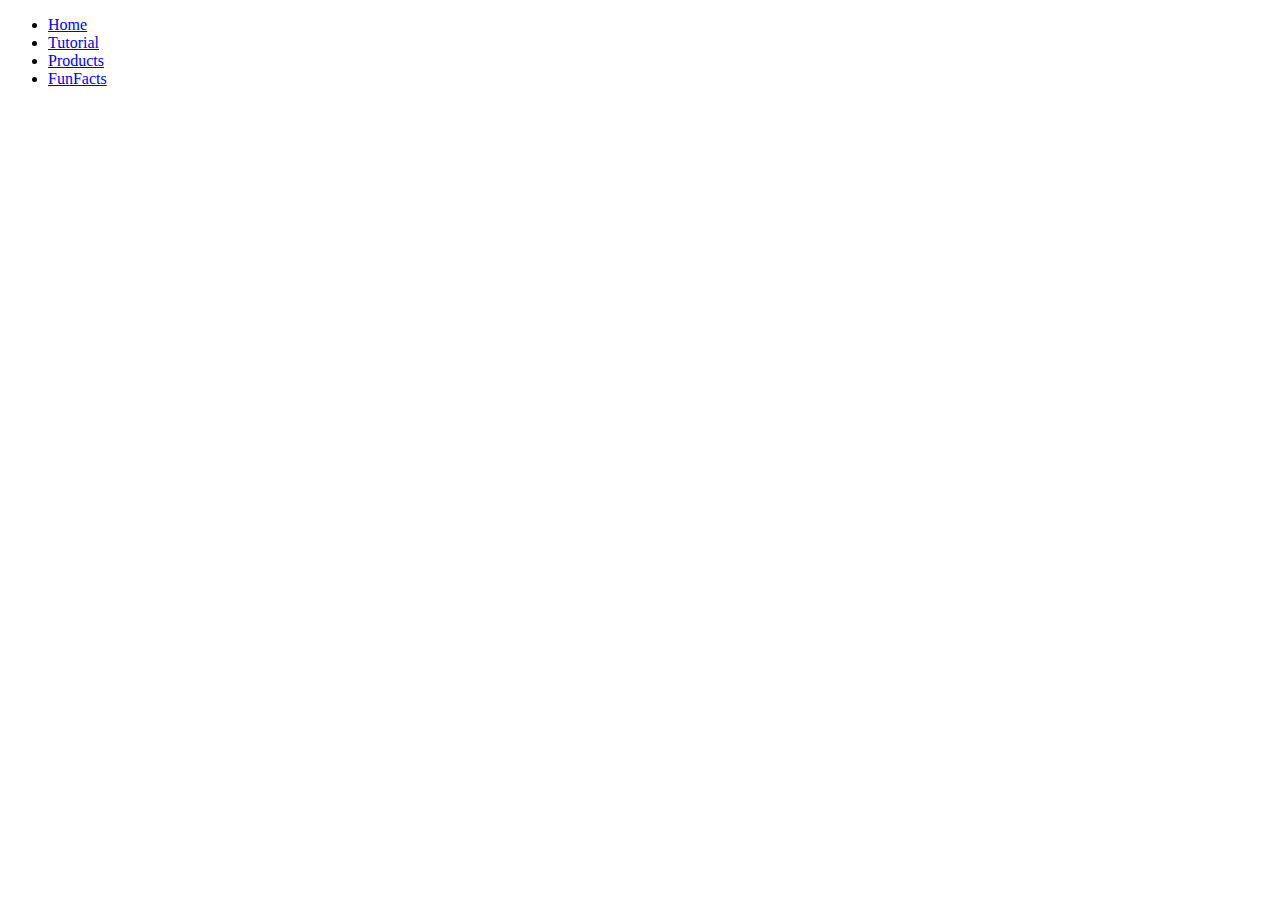
==== index.html @ ff4d8b05 "recommit" ====
<!DOCTYPE html>
<html lang="en">
<head>
    <meta charset="UTF-8">
    <meta name="viewport" content="width=device-width, initial-scale=1.0">
    <link rel="stylesheet" href="style.css">
    <title>How to brush your teeth</title>
</head>
<body>
    
    <ul>
        <li><a class="active" href="index.html">Home</a></li>
        <li><a href="how.html">Tutorial</a></li>
        <li><a href="products.html">Products</a></li>
        <li><a href="facts.html">FunFacts</a></li>
    </ul>



</body>
</html>
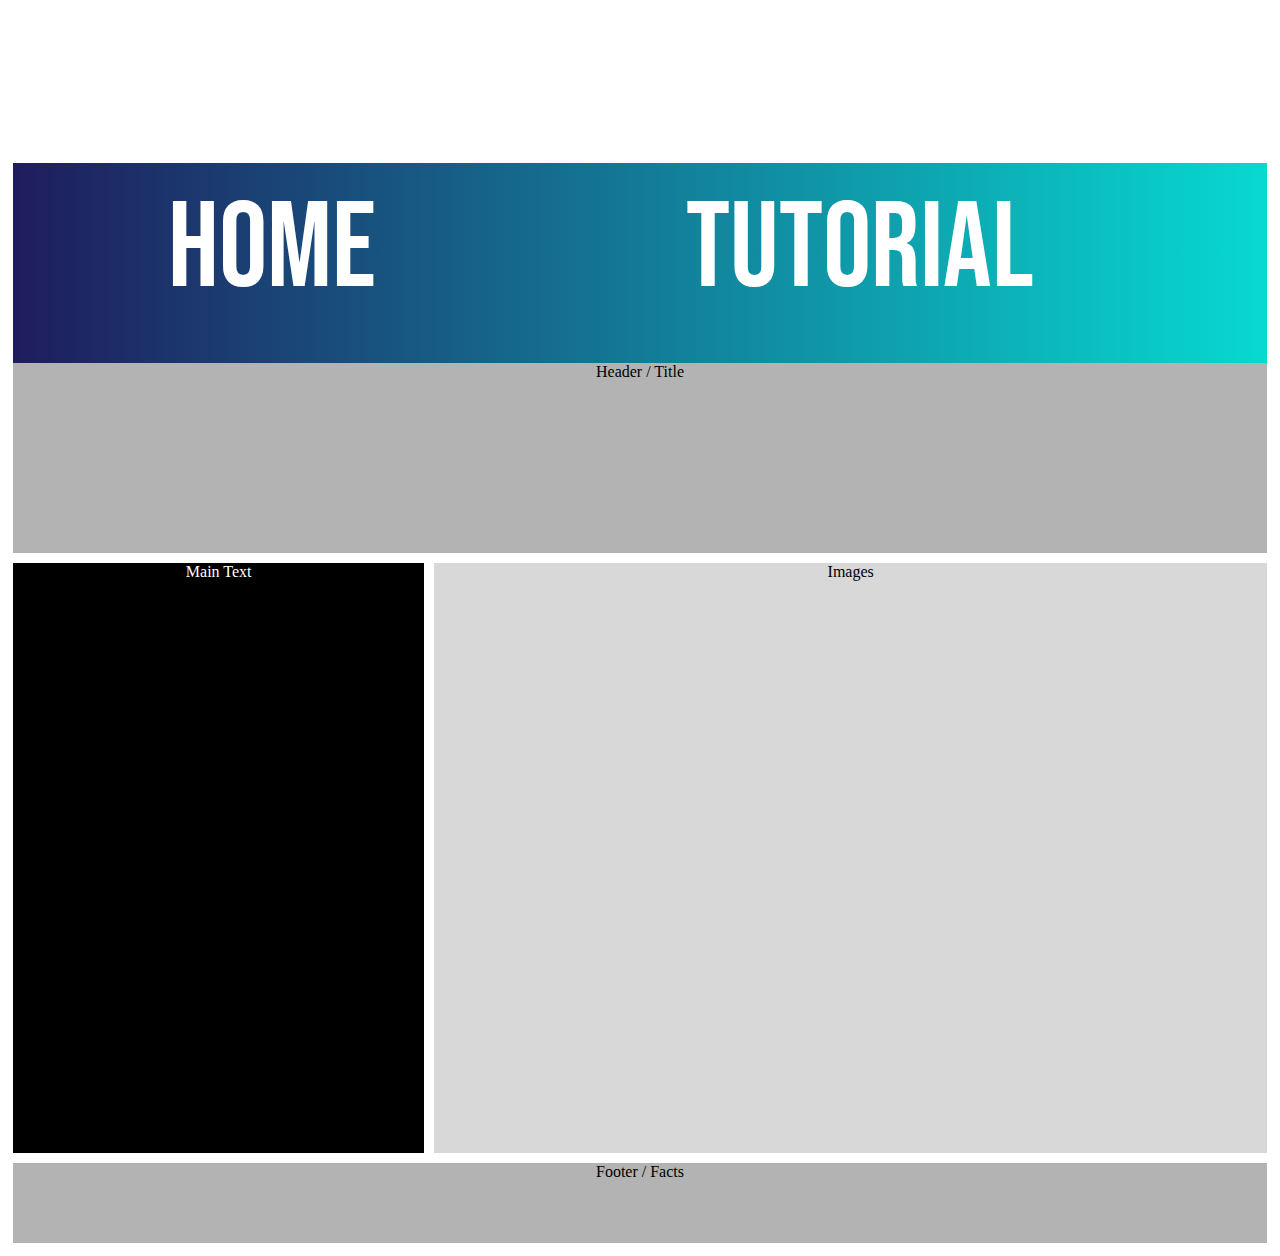
==== commit 837b4643: "80% done Nav Menu 40% Home" ====
--- a/index.html
+++ b/index.html
@@ -5,17 +5,51 @@
     <meta name="viewport" content="width=device-width, initial-scale=1.0">
     <link rel="stylesheet" href="style.css">
     <title>How to brush your teeth</title>
+
+
+    <link rel="preconnect" href="https://fonts.googleapis.com">
+<link rel="preconnect" href="https://fonts.gstatic.com" crossorigin>
+<link href="https://fonts.googleapis.com/css2?family=Bebas+Neue&display=swap" rel="stylesheet">
+
+
 </head>
 <body>
     
-    <ul>
-        <li><a class="active" href="index.html">Home</a></li>
-        <li><a href="how.html">Tutorial</a></li>
-        <li><a href="products.html">Products</a></li>
-        <li><a href="facts.html">FunFacts</a></li>
-    </ul>
+    
 
+    <div class="container">
+        
+       
 
+        <div class="header">
+                               
+            
+                               
+            <ul>
+                <li><a class="active" href="index.html">Home</a></li>
+                <li><a href="how.html">Tutorial</a></li>
+                <li><a href="products.html">Products</a></li>
+            </ul>
+        
+        
+        
+        </div>
+
+        <div class="intro">
+                                Header / Title
+                                </div>
+
+        <div class="box1">
+                                Main Text
+                                </div>
+
+         <div class="box2">
+                                Images
+                                </div>
+         
+        <div class="footer">
+                                Footer / Facts
+                                </div>
 
 </body>
 </html>--- a/style.css
+++ b/style.css
@@ -0,0 +1,112 @@
+ul {
+    list-style-type: none;
+    margin: 0;
+    padding: 0;
+    overflow: hidden;
+    background: rgb(31,28,94);
+    background: linear-gradient(90deg, rgba(31,28,94,1) 0%, rgba(7,217,207,1) 100%);
+    font-family: Bebas Neue;
+    
+  }
+
+  
+li {
+    float: left;
+}
+
+li a {
+    display: block;
+    color: rgb(245, 209, 8);
+    text-align: center;
+    padding: 14px 155px;
+    font-size: 121px;
+    text-decoration: none;
+    font-family: Bebas Neue;
+}
+
+li a:hover {
+    background: rgb(255,255,255);
+    background: linear-gradient(90deg,
+         rgba(255,255,255,0.3087359943977591) 0%,
+         rgba(255,255,255,0.31433823529411764) 100%);
+}
+
+  p {
+  
+    width: 100%;
+    text-align: center ;
+    
+    color: #ffffff;
+    
+    font-family: Bebas Neue;
+    font-size: 45px;
+  }
+  a:link {
+    color: #ffffff;
+    text-decoration:none;
+  }
+  a:visited {
+    color: #ffffff;
+  }
+  
+  a:hover {
+    color: #00eeff;
+  }
+  
+
+html {
+    cursor: url("cursor.png"), auto;
+}
+
+.container {
+    display: grid;
+    grid-template-columns: 1fr 1fr 1fr;
+    grid-template-rows: 150px 200px 200px 600px 90px ;
+} 
+
+
+
+.header {
+    grid-column: 1/4 ;
+    grid-row: 2/3 ;
+    background-color: rgb(0, 0, 0);
+    color: rgb(255, 255, 255);
+    margin: 5px;
+    text-align: center;
+    background: rgb(31,28,94);
+    background: linear-gradient(90deg, rgba(31,28,94,1) 0%, rgba(7,217,207,1) 100%);
+}
+.intro {
+    grid-column: 1/4 ;
+    grid-row: 3/4 ;
+    background-color: rgb(179, 179, 179);
+    color: rgb(0, 0, 0);
+    margin: 5px;
+    text-align: center;
+}
+
+.box1 {
+    grid-column: 1/2 ;
+    grid-row: 4/5;
+    background-color: rgb(0, 0, 0);
+    color: rgb(255, 255, 255);
+    margin: 5px;
+    text-align: center;
+}
+.box2 {
+    grid-column: 2/4 ;
+    grid-row: 4/5;
+    background-color: rgb(216, 216, 216);
+    color: rgb(0, 0, 0);
+    margin: 5px;
+    text-align: center;
+}
+
+.footer {
+    grid-column: 1/4 ;
+    grid-row: 5/6 ;
+    background-color: rgb(179, 179, 179);
+    color: rgb(0, 0, 0);
+    margin: 5px;
+    text-align: center;
+}
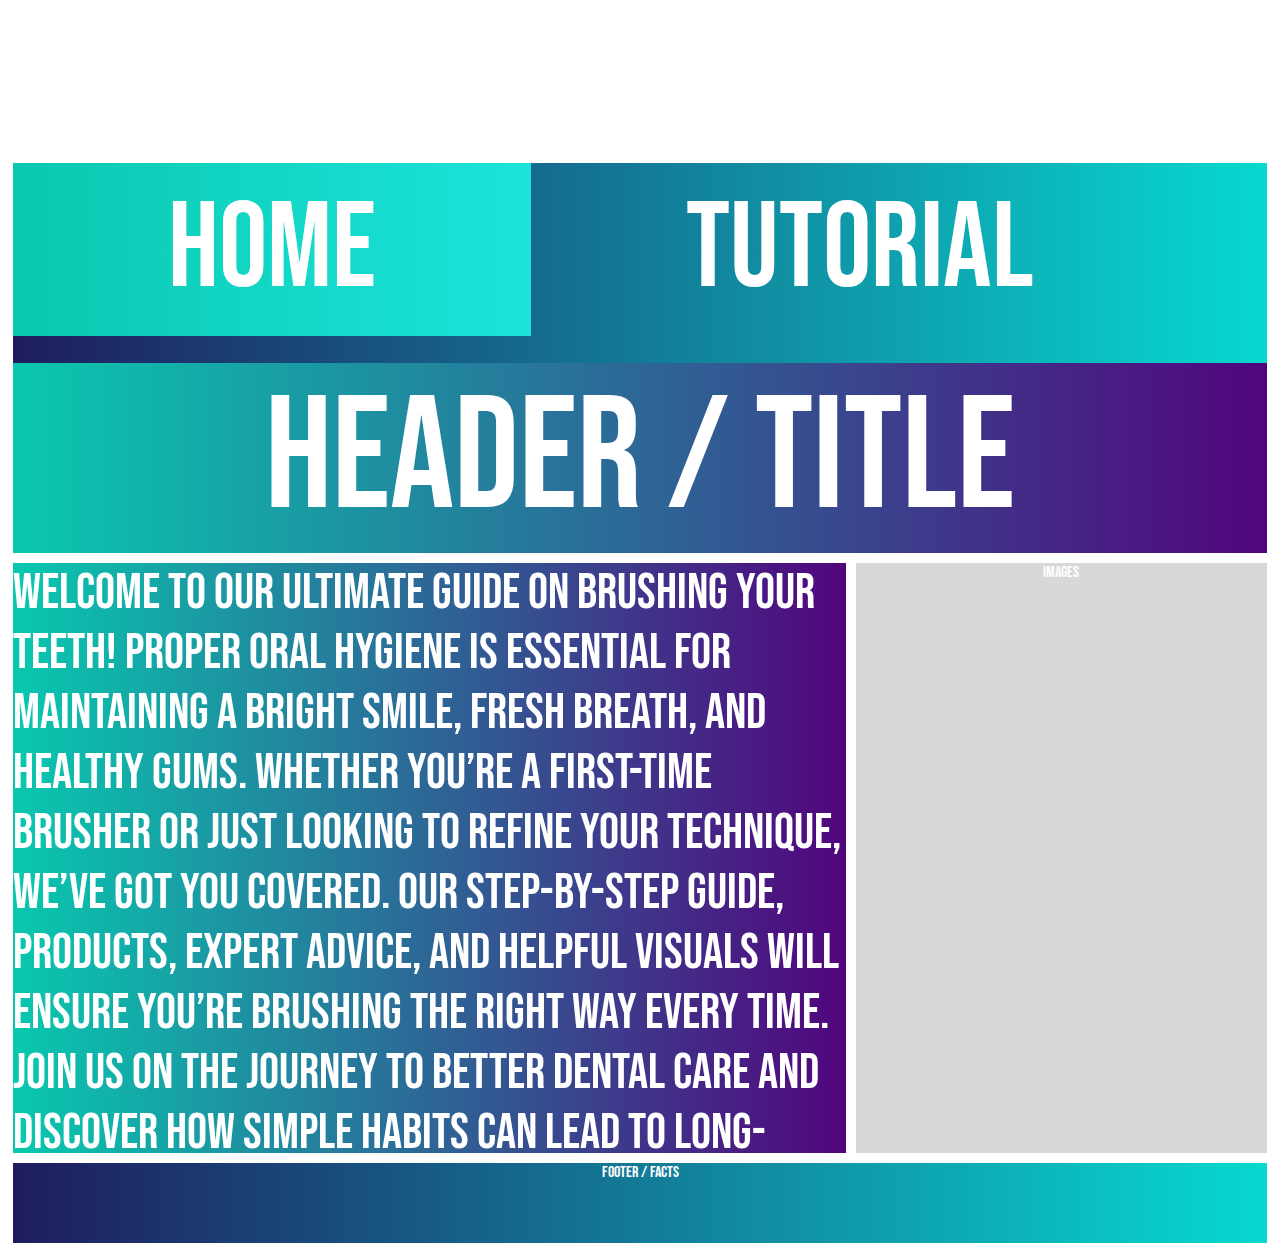
==== commit 9bb10ced: "90% done home finished Nav" ====
--- a/index.html
+++ b/index.html
@@ -36,19 +36,20 @@
         </div>
 
         <div class="intro">
-                                Header / Title
+              Header / Title
                                 </div>
 
         <div class="box1">
-                                Main Text
+            Welcome to our ultimate guide on brushing your teeth! Proper oral hygiene is essential for maintaining a bright smile, fresh breath, and healthy gums. Whether you’re a first-time brusher or just looking to refine your technique, we’ve got you covered. Our step-by-step guide, products, expert advice, and helpful visuals will ensure you’re brushing the right way every time. Join us on the journey to better dental care and discover how simple habits can lead to long-lasting results!
+
                                 </div>
 
          <div class="box2">
-                                Images
+            Images
                                 </div>
          
         <div class="footer">
-                                Footer / Facts
+            Footer / Facts
                                 </div>
 
 </body>
--- a/style.css
+++ b/style.css
@@ -1,3 +1,12 @@
+html {
+  cursor: url("cursor.png"), auto;
+}
+
+
+
+
+
+
 ul {
     list-style-type: none;
     margin: 0;
@@ -31,6 +40,10 @@
          rgba(255,255,255,0.31433823529411764) 100%);
 }
 
+.active {
+  background: rgb(9,200,175);
+  background: linear-gradient(90deg, rgba(9,200,175,1) 0%, rgba(28,228,220,1) 100%);
+}
   p {
   
     width: 100%;
@@ -75,38 +88,51 @@
     text-align: center;
     background: rgb(31,28,94);
     background: linear-gradient(90deg, rgba(31,28,94,1) 0%, rgba(7,217,207,1) 100%);
+    font-family: Bebas Neue;
 }
 .intro {
     grid-column: 1/4 ;
     grid-row: 3/4 ;
     background-color: rgb(179, 179, 179);
-    color: rgb(0, 0, 0);
+    color: rgb(255, 255, 255);
+    font: 160px sans-serif;
     margin: 5px;
     text-align: center;
+    background: rgb(9,200,175);
+    background: linear-gradient(90deg, rgba(9,200,175,1) 0%, rgba(81,5,125,1) 100%);
+    font-family: Bebas Neue;
 }
 
 .box1 {
-    grid-column: 1/2 ;
+    grid-column: 1/3 ;
     grid-row: 4/5;
     background-color: rgb(0, 0, 0);
     color: rgb(255, 255, 255);
+    font: 50px sans-serif;
+    margin: 5px;
+    background: rgb(9,200,175);
+    background: linear-gradient(90deg, rgba(9,200,175,1) 0%, rgba(81,5,125,1) 100%);
+    font-family: Bebas Neue;
+}
+.box2 {
+    grid-column: 3/4 ;
+    grid-row: 4/5;
+    background-color: rgb(216, 216, 216);
+    color: rgb(255, 255, 255);
     margin: 5px;
     text-align: center;
-}
-.box2 {
-    grid-column: 2/4 ;
-    grid-row: 4/5;
-    background-color: rgb(216, 216, 216);
-    color: rgb(0, 0, 0);
-    margin: 5px;
-    text-align: center;
+    font-family: Bebas Neue;
 }
 
 .footer {
     grid-column: 1/4 ;
     grid-row: 5/6 ;
-    background-color: rgb(179, 179, 179);
-    color: rgb(0, 0, 0);
+    background: rgb(31,28,94);
+    background: linear-gradient(90deg, rgba(31,28,94,1) 0%, rgba(7,217,207,1) 100%);
+    color: rgb(255, 255, 255);
     margin: 5px;
     text-align: center;
+    font-family: Bebas Neue;
 }
+
+
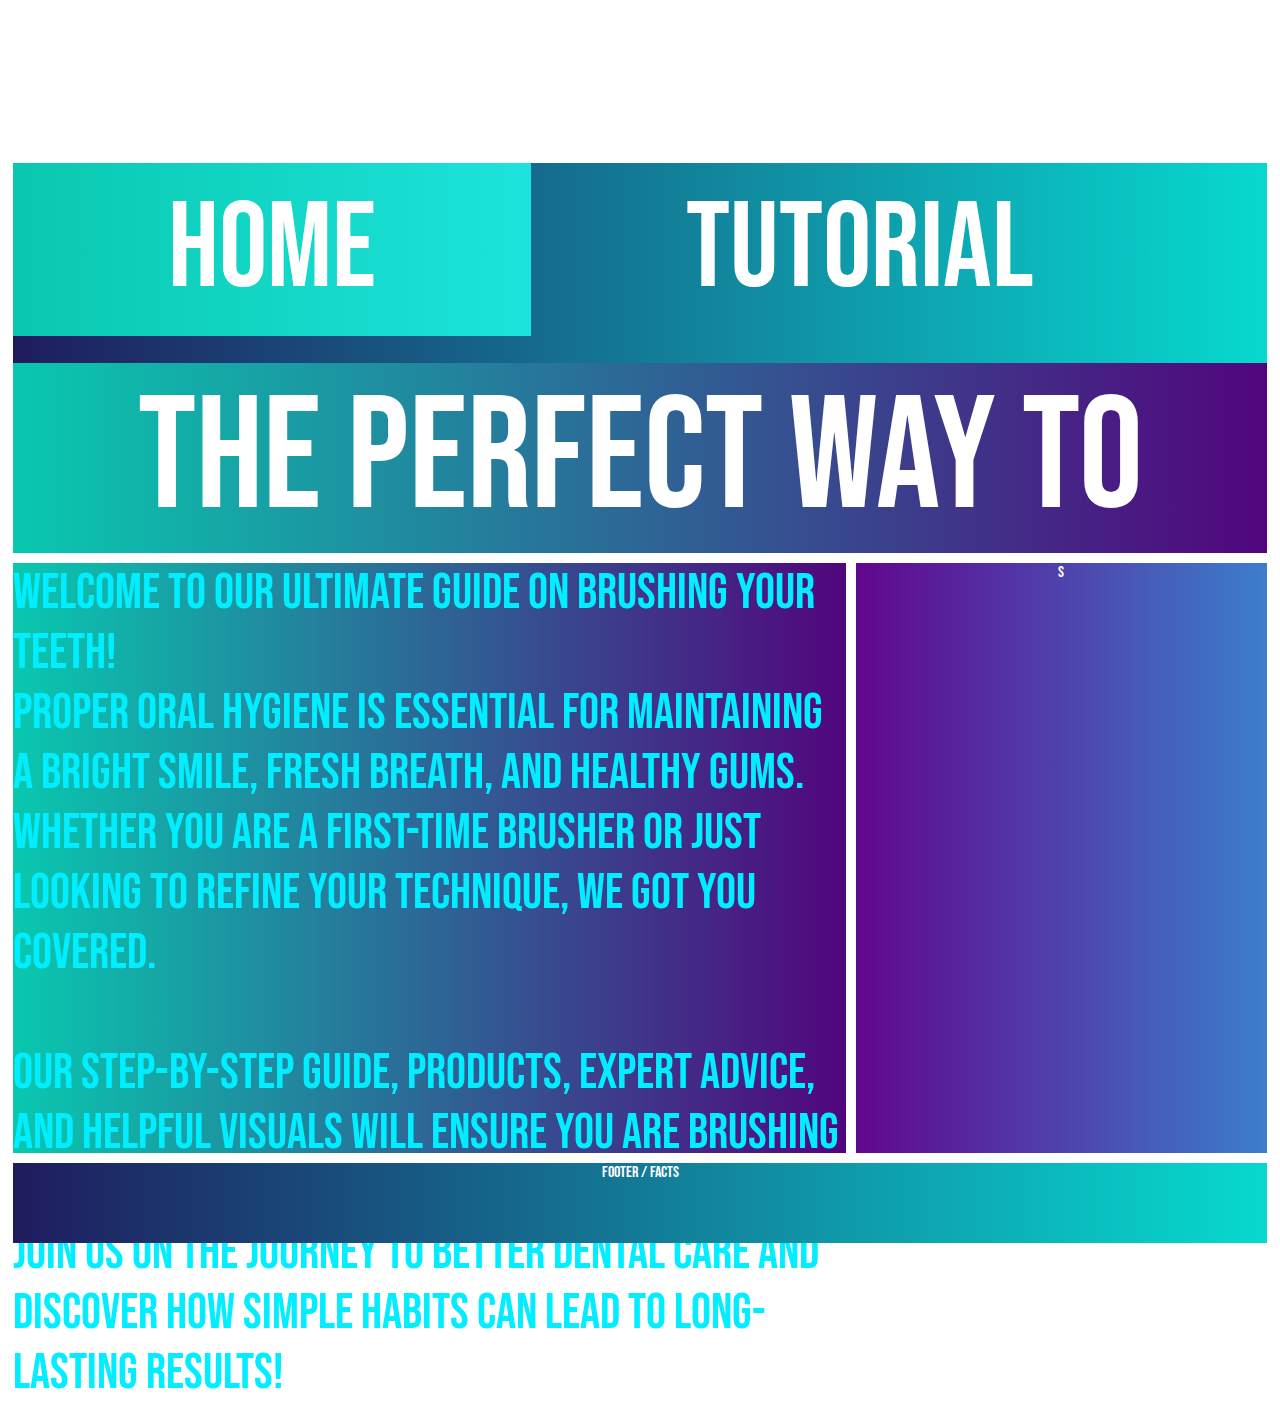
==== commit 9d589845: "yyrty" ====
--- a/index.html
+++ b/index.html
@@ -36,16 +36,21 @@
         </div>
 
         <div class="intro">
-              Header / Title
+              The Perfect Way to Brush
                                 </div>
 
         <div class="box1">
-            Welcome to our ultimate guide on brushing your teeth! Proper oral hygiene is essential for maintaining a bright smile, fresh breath, and healthy gums. Whether you’re a first-time brusher or just looking to refine your technique, we’ve got you covered. Our step-by-step guide, products, expert advice, and helpful visuals will ensure you’re brushing the right way every time. Join us on the journey to better dental care and discover how simple habits can lead to long-lasting results!
+            Welcome to our ultimate guide on brushing your teeth! <br> 
+            Proper oral hygiene is essential for maintaining a bright smile, fresh breath, and healthy gums. Whether you are a first-time brusher or just looking to refine your technique, we got you covered. <br> <br>
+            Our step-by-step guide, products, expert advice, and helpful visuals will ensure you are brushing the right way every time. <br> 
+            Join us on the journey to better dental care and discover how simple habits can lead to long-lasting results!
 
                                 </div>
 
          <div class="box2">
-            Images
+            
+            <div class="box"> 
+s                </div>
                                 </div>
          
         <div class="footer">
--- a/style.css
+++ b/style.css
@@ -107,13 +107,14 @@
     grid-column: 1/3 ;
     grid-row: 4/5;
     background-color: rgb(0, 0, 0);
-    color: rgb(255, 255, 255);
+    color: #00eeff;
     font: 50px sans-serif;
     margin: 5px;
     background: rgb(9,200,175);
     background: linear-gradient(90deg, rgba(9,200,175,1) 0%, rgba(81,5,125,1) 100%);
     font-family: Bebas Neue;
 }
+
 .box2 {
     grid-column: 3/4 ;
     grid-row: 4/5;
@@ -122,6 +123,9 @@
     margin: 5px;
     text-align: center;
     font-family: Bebas Neue;
+    background: rgb(97,6,142);
+    background: linear-gradient(90deg, rgba(97,6,142,1) 0%, rgba(60,126,204,1) 100%);
+    
 }
 
 .footer {
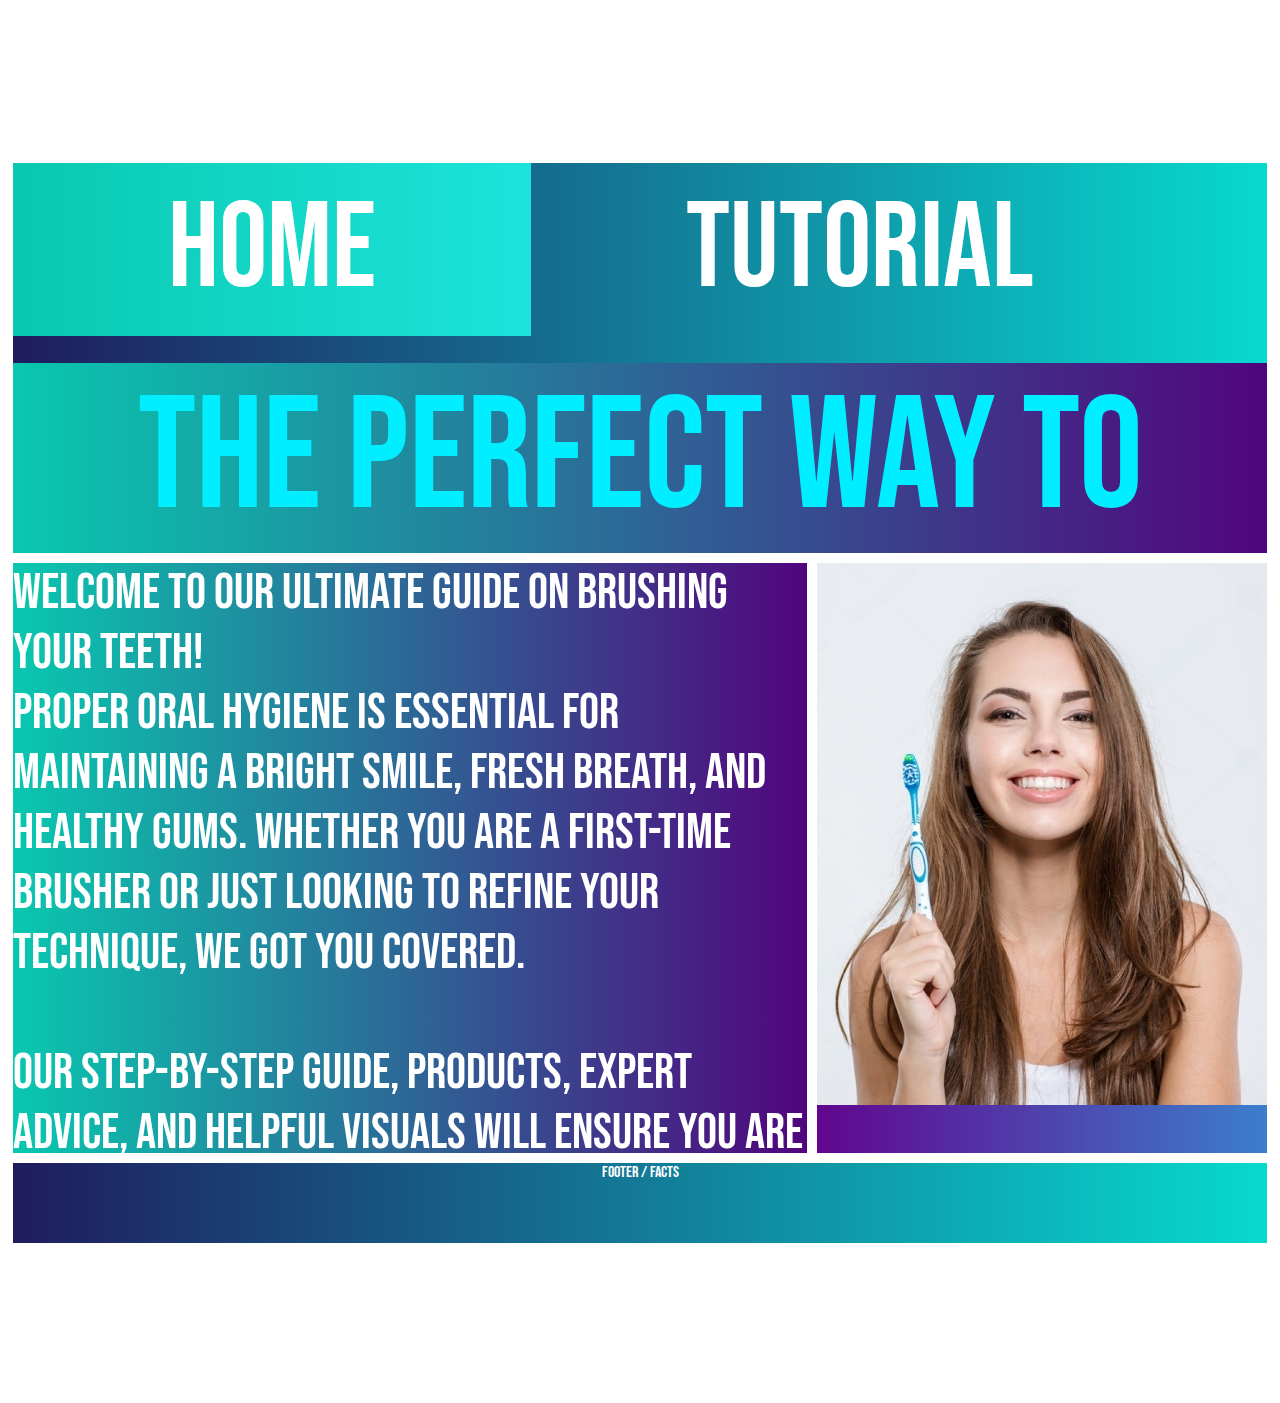
==== commit 903a9f9b: "Fixing error in grid layout" ====
--- a/index.html
+++ b/index.html
@@ -14,8 +14,6 @@
 
 </head>
 <body>
-    
-    
 
     <div class="container">
         
@@ -49,9 +47,12 @@
 
          <div class="box2">
             
-            <div class="box"> 
-s                </div>
-                                </div>
+             <div class="box"> 
+                <img src="wmremove9000.jpeg"> 
+                </div>
+                               </div>
+                               
+                                
          
         <div class="footer">
             Footer / Facts
--- a/style.css
+++ b/style.css
@@ -94,7 +94,7 @@
     grid-column: 1/4 ;
     grid-row: 3/4 ;
     background-color: rgb(179, 179, 179);
-    color: rgb(255, 255, 255);
+    color: #00eeff;
     font: 160px sans-serif;
     margin: 5px;
     text-align: center;
@@ -107,7 +107,7 @@
     grid-column: 1/3 ;
     grid-row: 4/5;
     background-color: rgb(0, 0, 0);
-    color: #00eeff;
+    color: rgb(255, 255, 255);
     font: 50px sans-serif;
     margin: 5px;
     background: rgb(9,200,175);
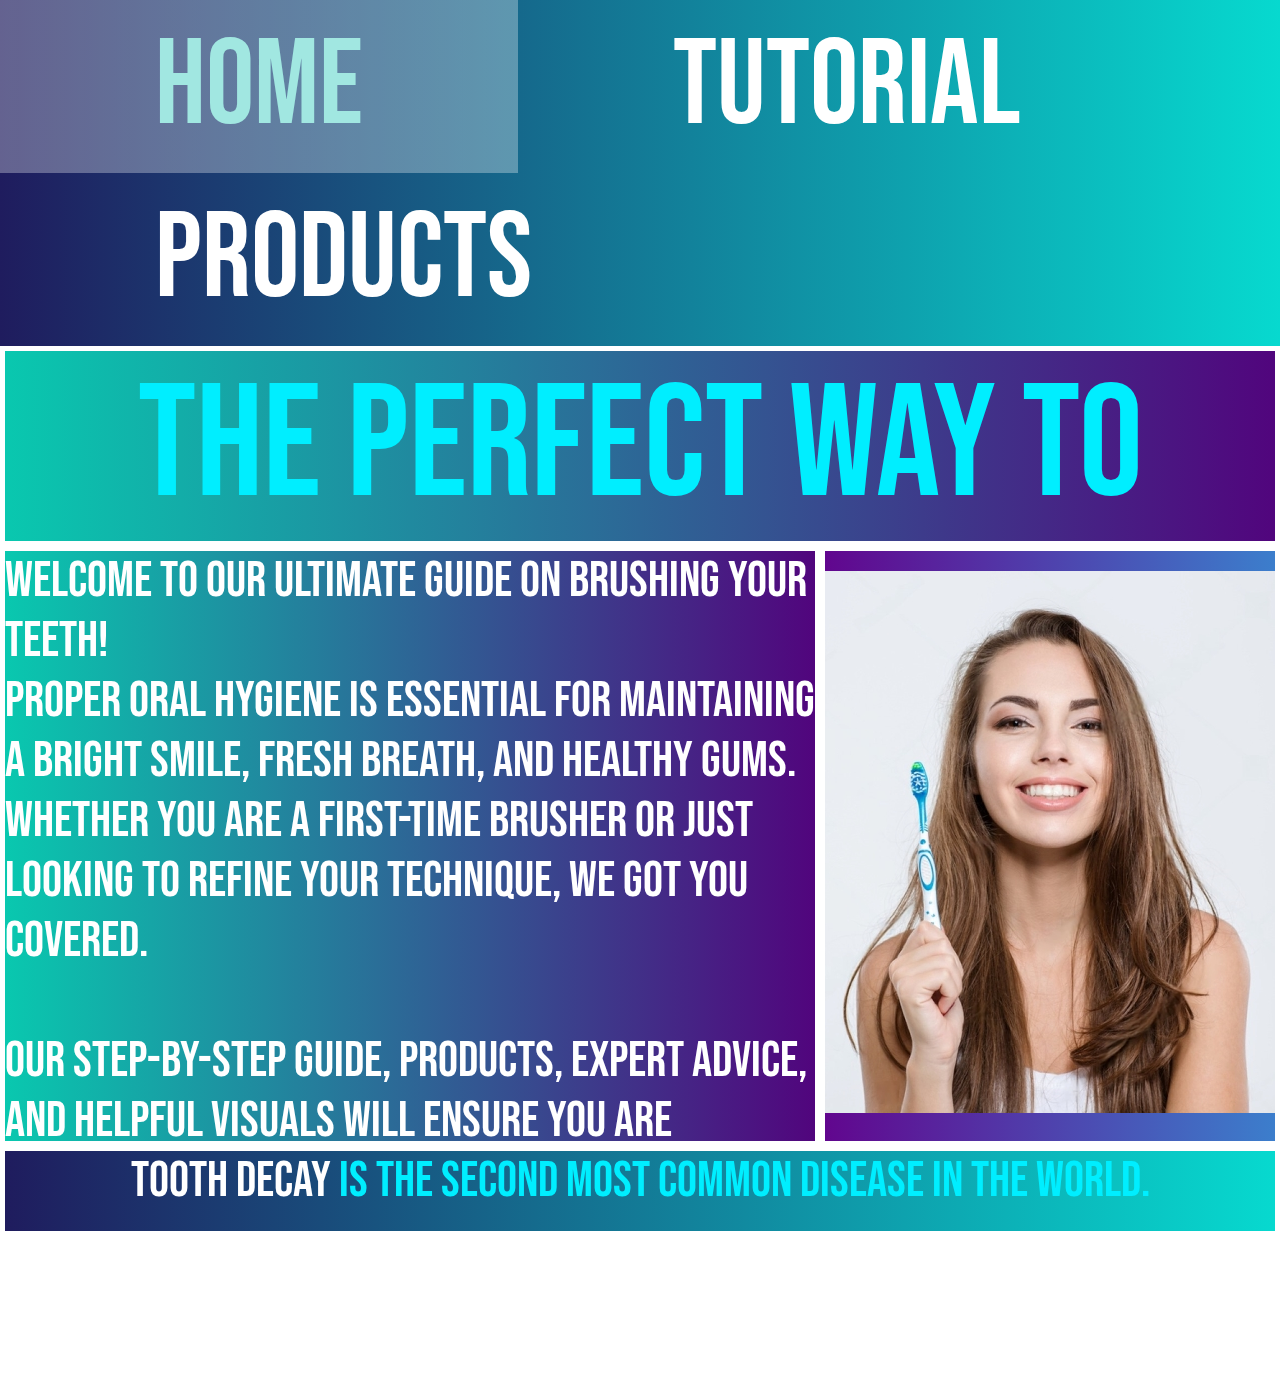
==== commit a042d0cf: "Finished Home Page 70% How Page" ====
--- a/index.html
+++ b/index.html
@@ -55,7 +55,7 @@
                                 
          
         <div class="footer">
-            Footer / Facts
+            <a href="https://en.wikipedia.org/wiki/Tooth_decay" target="_blank">Tooth decay</a>  is the second most common disease in the world.
                                 </div>
 
 </body>
--- a/style.css
+++ b/style.css
@@ -1,142 +1,142 @@
-html {
-  cursor: url("cursor.png"), auto;
+* {
+  margin: 0;
+  padding: 0;
+  box-sizing: border-box;
 }
 
-
-
-
-
+body, html {
+  margin: 0;
+  padding: 0;
+}
 
 ul {
-    list-style-type: none;
-    margin: 0;
-    padding: 0;
-    overflow: hidden;
-    background: rgb(31,28,94);
-    background: linear-gradient(90deg, rgba(31,28,94,1) 0%, rgba(7,217,207,1) 100%);
-    font-family: Bebas Neue;
-    
-  }
+  list-style-type: none;
+  margin: 0;
+  padding: 0;
+  overflow: hidden;
+  background: rgb(31,28,94);
+  background: linear-gradient(90deg, rgba(31,28,94,1) 0%, rgba(7,217,207,1) 100%);
+  font-family: Bebas Neue;
+}
 
-  
 li {
-    float: left;
+  float: left;
 }
 
 li a {
-    display: block;
-    color: rgb(245, 209, 8);
-    text-align: center;
-    padding: 14px 155px;
-    font-size: 121px;
-    text-decoration: none;
-    font-family: Bebas Neue;
+  display: block;
+  color: rgb(245, 209, 8);
+  text-align: center;
+  padding: 14px 155px;
+  font-size: 121px;
+  text-decoration: none;
+  font-family: Bebas Neue;
 }
 
 li a:hover {
-    background: rgb(255,255,255);
-    background: linear-gradient(90deg,
-         rgba(255,255,255,0.3087359943977591) 0%,
-         rgba(255,255,255,0.31433823529411764) 100%);
+  background: rgb(255,255,255);
+  background: linear-gradient(90deg, rgba(255,255,255,0.3087359943977591) 0%, rgba(255,255,255,0.31433823529411764) 100%);
 }
 
 .active {
   background: rgb(9,200,175);
   background: linear-gradient(90deg, rgba(9,200,175,1) 0%, rgba(28,228,220,1) 100%);
 }
-  p {
-  
-    width: 100%;
-    text-align: center ;
-    
-    color: #ffffff;
-    
-    font-family: Bebas Neue;
-    font-size: 45px;
-  }
-  a:link {
-    color: #ffffff;
-    text-decoration:none;
-  }
-  a:visited {
-    color: #ffffff;
-  }
-  
-  a:hover {
-    color: #00eeff;
-  }
-  
+
+p {
+  width: 100%;
+  text-align: center;
+  color: #ffffff;
+  font-family: Bebas Neue;
+  font-size: 45px;
+}
+
+a:link {
+  color: #ffffff;
+  text-decoration: none;
+}
+
+a:visited {
+  color: #ffffff;
+}
+
+a:hover {
+  color: #a1e7e1;
+}
 
 html {
-    cursor: url("cursor.png"), auto;
+  cursor: url("cursor.png"), auto;
 }
 
 .container {
-    display: grid;
-    grid-template-columns: 1fr 1fr 1fr;
-    grid-template-rows: 150px 200px 200px 600px 90px ;
-} 
-
-
+  display: grid;
+  grid-template-columns: 1fr 1fr 1fr;
+  grid-template-rows: auto 200px 600px 90px; /* Removed the first 150px row */
+}
 
 .header {
-    grid-column: 1/4 ;
-    grid-row: 2/3 ;
-    background-color: rgb(0, 0, 0);
-    color: rgb(255, 255, 255);
-    margin: 5px;
-    text-align: center;
-    background: rgb(31,28,94);
-    background: linear-gradient(90deg, rgba(31,28,94,1) 0%, rgba(7,217,207,1) 100%);
-    font-family: Bebas Neue;
+  grid-column: 1/4;
+  grid-row: 1/2; /* Changed from 2/3 to 1/2 */
+  background: rgb(31,28,94);
+  background: linear-gradient(90deg, rgba(31,28,94,1) 0%, rgba(7,217,207,1) 100%);
+  font-family: Bebas Neue;
 }
+
 .intro {
-    grid-column: 1/4 ;
-    grid-row: 3/4 ;
-    background-color: rgb(179, 179, 179);
-    color: #00eeff;
-    font: 160px sans-serif;
-    margin: 5px;
-    text-align: center;
-    background: rgb(9,200,175);
-    background: linear-gradient(90deg, rgba(9,200,175,1) 0%, rgba(81,5,125,1) 100%);
-    font-family: Bebas Neue;
+  grid-column: 1/4;
+  grid-row: 2/3;
+  background-color: rgb(179, 179, 179);
+  color: #00eeff;
+  font: 160px sans-serif;
+  margin: 5px;
+  text-align: center;
+  background: rgb(9,200,175);
+  background: linear-gradient(90deg, rgba(9,200,175,1) 0%, rgba(81,5,125,1) 100%);
+  font-family: Bebas Neue;
 }
 
 .box1 {
-    grid-column: 1/3 ;
-    grid-row: 4/5;
-    background-color: rgb(0, 0, 0);
-    color: rgb(255, 255, 255);
-    font: 50px sans-serif;
-    margin: 5px;
-    background: rgb(9,200,175);
-    background: linear-gradient(90deg, rgba(9,200,175,1) 0%, rgba(81,5,125,1) 100%);
-    font-family: Bebas Neue;
+  grid-column: 1/3;
+  grid-row: 3/4;
+  background-color: rgb(0, 0, 0);
+  color: rgb(255, 255, 255);
+  font: 50px sans-serif;
+  margin: 5px;
+  background: rgb(9,200,175);
+  background: linear-gradient(90deg, rgba(9,200,175,1) 0%, rgba(81,5,125,1) 100%);
+  font-family: Bebas Neue;
 }
 
 .box2 {
-    grid-column: 3/4 ;
-    grid-row: 4/5;
-    background-color: rgb(216, 216, 216);
-    color: rgb(255, 255, 255);
-    margin: 5px;
-    text-align: center;
-    font-family: Bebas Neue;
-    background: rgb(97,6,142);
-    background: linear-gradient(90deg, rgba(97,6,142,1) 0%, rgba(60,126,204,1) 100%);
-    
+  grid-column: 3/4;
+  grid-row: 3/4;
+  background-color: rgb(216, 216, 216);
+  color: rgb(255, 255, 255);
+  margin: 5px;
+  text-align: center;
+  font-family: Bebas Neue;
+  background: rgb(97,6,142);
+  background: linear-gradient(90deg, rgba(97,6,142,1) 0%, rgba(60,126,204,1) 100%);
 }
 
 .footer {
-    grid-column: 1/4 ;
-    grid-row: 5/6 ;
-    background: rgb(31,28,94);
-    background: linear-gradient(90deg, rgba(31,28,94,1) 0%, rgba(7,217,207,1) 100%);
-    color: rgb(255, 255, 255);
-    margin: 5px;
-    text-align: center;
-    font-family: Bebas Neue;
+  grid-column: 1/4;
+  grid-row: 4/5;
+  background: rgb(31,28,94);
+  background: linear-gradient(90deg, rgba(31,28,94,1) 0%, rgba(7,217,207,1) 100%);
+  color: #00eeff;
+  margin: 5px;
+  text-align: center;
+  font-family: Bebas Neue;
+  font-size: 50px;
+}
+
+.box2 img {
+  margin-top: 20px; 
 }
 
 
+.how-page .box1 {
+  font-size: 70px; 
+  line-height: 1.7; 
+}